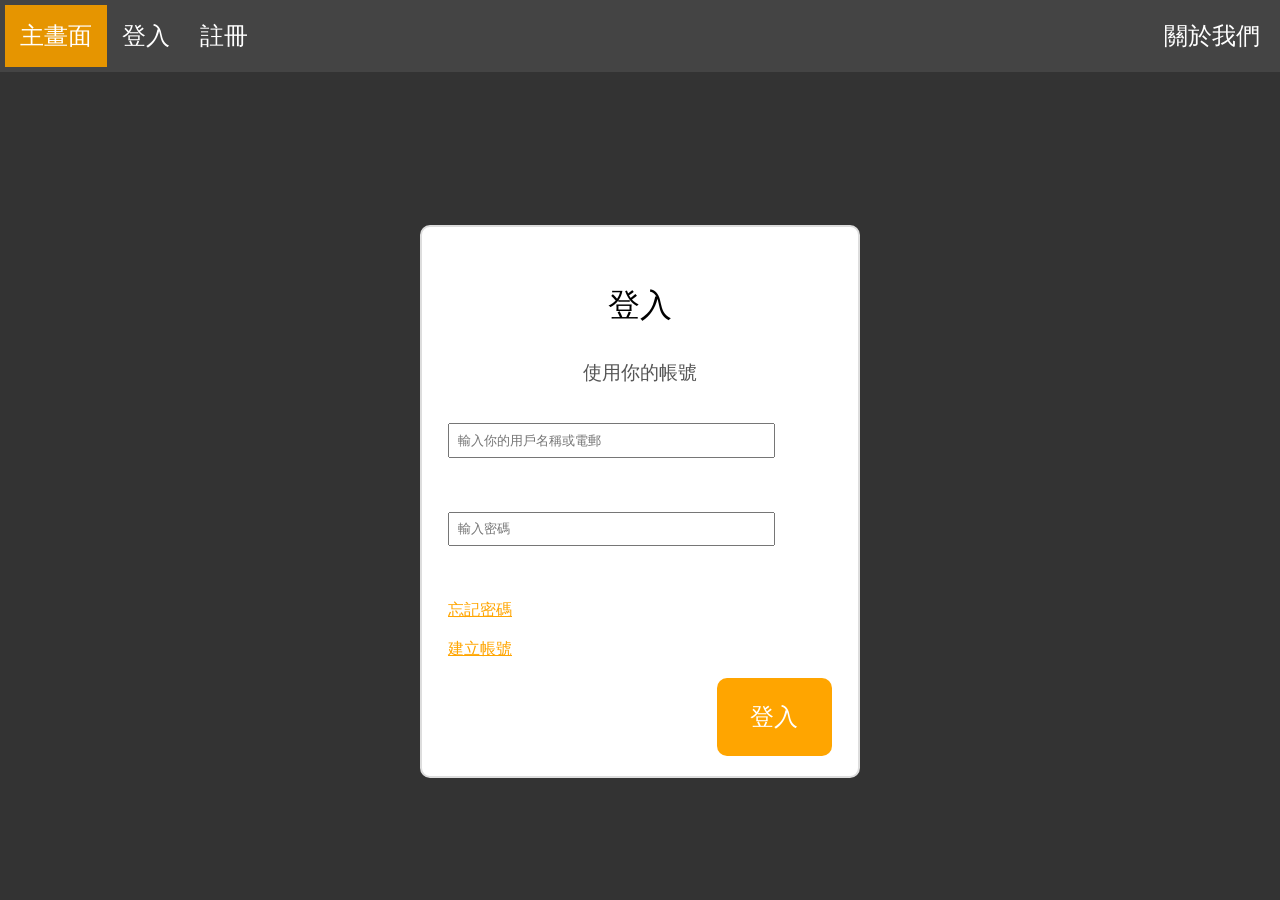
==== bc/login.html @ 20c546c4 "Add files via upload" ====
﻿<!DOCTYPE html>
<html>
<head>
<title>登入</title>
<link rel="stylesheet" href="basic.css">
<link rel="stylesheet" href="navbar.css">
</head>
<style>
    body {
        background-color: #333;
    }

    #plink {
        color: orange;
    }

    #plink:hover {
        color: #e69500;
    }

    #usId_empty, #pw_empty {
        color: #805300;
    }
</style>
<body>
<div id="banner">
        <div id="navbar">
            <ul>
                <li><a href="index.html" class="homebutton">主畫面</a></li>
                <li><a href="login.html">登入</a></li>
                <li><a href="regis.html">註冊</a></li>
                <li style="float:right"><a href="aboutus.html">關於我們</a></li>
            </ul>
        </div>
</div>

<div id="verticalborder"></div>

<div id="WF">
<div class="whiteframe">
    <div id="frametitle"><p>登入</p></div>
    <div id="framesubtitle"><p>使用你的帳號</p></div>
    <br>
    <input type="email" id="usId" placeholder="輸入你的用戶名稱或電郵">
    <br><br>
    <div id="usId_empty">你的用戶名稱或電郵不得填空格</div>
    <br><br>
    <input type="password" id="pw" placeholder="輸入密碼">
    <br><br>
    <div id="pw_empty">你的密碼不得填空格</div>
    <br><br>
    <a href="" id="plink">忘記密碼</a>
    <br><br>
    <a href="regis.html" id="plink">建立帳號</a>
    <br><br>
    <button id="orangebutton" onClick="loginbutton()">登入</button>
    <br><br><br><br>
</div>
</div>

<div id="pending">
    <div id="verticalborder" style="height:0px"></div>
    <div id="WF">
        <div class="whiteframe">
            <div style="height:200px"></div>
            <div id="headhead" style="color:black">
                正在通过CA进行身份认证，请耐心等待。
            </div>
            <div style="height:200px"></div>
        </div>
    </div>
    <div id="pendBottom" style="height:0px"></div>
</div>

<script>
function alignVB() {
    var source = document.getElementById("WF");
    var target = document.getElementById("verticalborder");
    var calHeight = (parseInt(window.innerHeight)-parseInt(source.offsetHeight))/2;
    target.style.height = calHeight + "px";
}
alignVB();

function hidePending() {
    document.getElementById("pending").style.display = "none";
}
hidePending();

function hideEmpty() {
    var idE = document.getElementById("usId_empty");
    var pwE = document.getElementById("pw_empty");
    idE.style.display = "none";
    pwE.style.display = "none";
}
hideEmpty();

function loginbutton() {
    var id = document.getElementById("usId").value;
    var pw = document.getElementById("pw").value;
    var idE = document.getElementById("usId_empty");
    var pwE = document.getElementById("pw_empty");
    var status = true;
    if (!id) {
        status = false;
        idE.style.display = "block";
    }
    else idE.style.display = "none";
    if (!pw) {
        status = false;
        pwE.style.display = "block";
    }
    else pwE.style.display = "none";
    if (status==false) {
        alert("無法登入");
    }
    else showPending();
}

function showPending() {
    document.getElementById("banner").style.display = "none";
    document.getElementById("WF").style.display = "none";
    document.getElementById("pending").style.display = "block";

    var source = document.getElementById("WF");
    var target = document.getElementById("verticalborder");
    var calHeight = (parseInt(window.innerHeight)-parseInt(source.offsetHeight))/6;
    target.style.height = calHeight + "px";
    document.getElementById("pendBottom").style.height = calHeight + "px";

    var timeout = setTimeout(closePending, 3000);
}

function closePending() {
   window.location = "account/index.html";
}
</script>
</body>
</html>
---- bc/basic.css ----
.whiteframe {
    background-color: #FFF;
    padding: 2% 2%;
    width: 30%;
    margin: auto;
    border: 2px solid #DDD;
    border-radius: 10px;
}

#frametitle {
    color: #000;
    text-align: center;
    font-size: 200%;
}

#framesubtitle {
    color: #555;
    text-align: center;
    font-size: 120%;
}

#usId {
    margin: auto;
    padding: 2%;
    width: 80%;
}

#pw {
    margin: auto;
    padding: 2%;
    width: 80%;
}

#orangebutton {
    float: right;
    background-color: orange;
    color: white;
    font-size: 150%;
    border-radius: 10px;
    border: 0px;
    padding: 6%;
    width: 30%;
}

#orangebutton:hover {
    background-color: #e69500;
    cursor: pointer;
}

#headingblock {
    background-color: #333;
    width: 100%;
}

#headingele {
    margin: auto;
    width: 60%;
}

#headhead {
    color: white;
    font-size: 48px;
    font-weight: bold;
}

#headdes {
    color: white;
    font-size: 28px;
}

#contentblockodd {
    background-color: #CCC;
    width: 100%;
}

#contentblockeven {
    background-color: white;
    width: 100%;
}
---- bc/navbar.css ----
body {
    margin: 0;
    padding: 0;
    }

#navbar {
    width: 100%;
    display: block;
    background-color: #444;
    margin: 0;
    padding: 0px;
    overflow: hidden;
    position: sticky;
    top: 0;
}

#navbar ul {
    list-style-type: none;
    margin: 0;
    padding: 5px;
    overflow: hidden;
    background-color: #444;
    top: 0;
    position: sticky;
}

#navbar li {
    float: left;
}

#navbar li a {
    display: block;
    color: white;
    font-size: 24px;
    padding: 15px;
    text-decoration: none;
}

#navbar li a:hover {
    background-color: black;
}

.homebutton {
    background-color: #e69500;
}
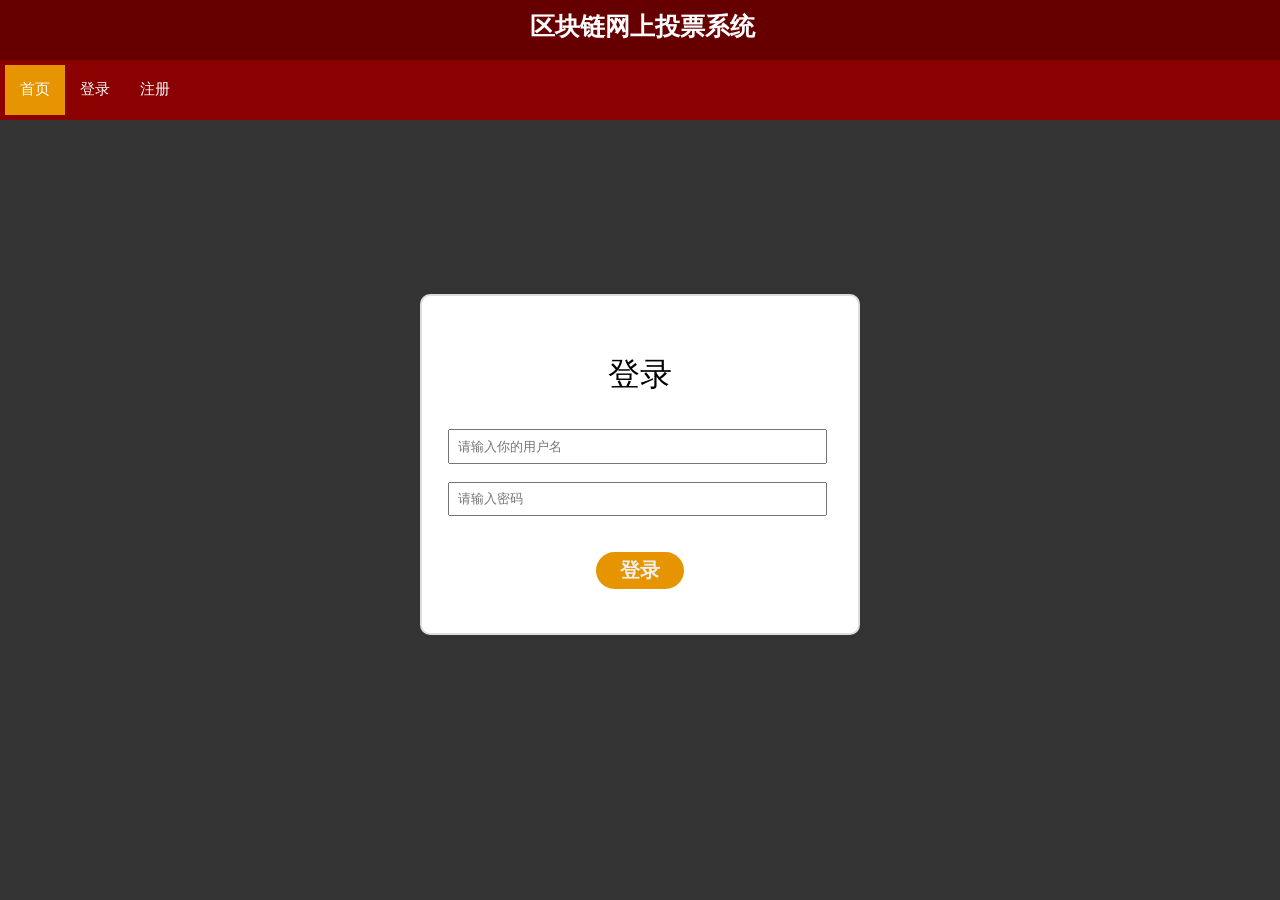
==== commit f6855b37: "Add files via upload" ====
--- a/bc/login.html
+++ b/bc/login.html
@@ -1,7 +1,7 @@
 ﻿<!DOCTYPE html>
 <html>
 <head>
-<title>登入</title>
+<title>Login</title>
 <link rel="stylesheet" href="basic.css">
 <link rel="stylesheet" href="navbar.css">
 </head>
@@ -19,120 +19,109 @@
     }
 
     #usId_empty, #pw_empty {
-        color: #805300;
+        color: red;
+        font-size: 12px;
+        padding: 1px;
+    }
+
+    #table1_title1, #table1_title2, #table1_title3 {
+        display: block;
+        background-color: #e69500;
+        border: #664200;
+        border-radius: 50px;
+        width: 23%;
+        margin: 0 auto;
+        color: #EEE;
+        font-weight: bold;
+        padding: 5px;
+        text-align: center;
+        font-size: 20px;
     }
 </style>
 <body>
-<div id="banner">
+    <div id="headingblock">
+        <div id="headingele">
+            <div id="headhead">
+                <text>区块链网上投票系统</text>
+            </div>
+        </div>
+        <br>
+    </div>
+    <div id="banner">
         <div id="navbar">
             <ul>
-                <li><a href="index.html" class="homebutton">主畫面</a></li>
-                <li><a href="login.html">登入</a></li>
-                <li><a href="regis.html">註冊</a></li>
-                <li style="float:right"><a href="aboutus.html">關於我們</a></li>
+                <li><a href="index.html" class="homebutton">首页</a></li>
+                <li>  </li>
+                <li><a href="login.html">登录</a></li>
+                <li>  </li>
+                <li><a href="regis.html">注册</a></li>
+                <!--<li style="float:right"><a href="aboutus.html">关于我们</a></li>-->
             </ul>
         </div>
-</div>
+    </div>
 
-<div id="verticalborder"></div>
+    <div id="verticalborder"></div>
 
-<div id="WF">
-<div class="whiteframe">
-    <div id="frametitle"><p>登入</p></div>
-    <div id="framesubtitle"><p>使用你的帳號</p></div>
-    <br>
-    <input type="email" id="usId" placeholder="輸入你的用戶名稱或電郵">
-    <br><br>
-    <div id="usId_empty">你的用戶名稱或電郵不得填空格</div>
-    <br><br>
-    <input type="password" id="pw" placeholder="輸入密碼">
-    <br><br>
-    <div id="pw_empty">你的密碼不得填空格</div>
-    <br><br>
-    <a href="" id="plink">忘記密碼</a>
-    <br><br>
-    <a href="regis.html" id="plink">建立帳號</a>
-    <br><br>
-    <button id="orangebutton" onClick="loginbutton()">登入</button>
-    <br><br><br><br>
-</div>
-</div>
-
-<div id="pending">
-    <div id="verticalborder" style="height:0px"></div>
     <div id="WF">
         <div class="whiteframe">
-            <div style="height:200px"></div>
-            <div id="headhead" style="color:black">
-                正在通过CA进行身份认证，请耐心等待。
-            </div>
-            <div style="height:200px"></div>
+            <div id="frametitle"><p>登录</p></div>
+            <input type="email" id="usId" style="width:360px" placeholder="请输入你的用户名">
+            <br>
+            <div id="usId_empty">用户名不能为空</div>
+            <br>
+            <input type="password" id="pw" style="width:360px" placeholder="请输入密码">
+            <br>
+            <div id="pw_empty">密码不能为空</div>
+            <!--br><br>
+            <<a href="" id="plink">忘記密碼</a>
+            <br><br>
+            <a href="regis.html" id="plink">建立帳號</a>-->
+            <br><br>
+            <button id="table1_title1" onClick="loginbutton()">登录</button>
+            <br>
         </div>
     </div>
-    <div id="pendBottom" style="height:0px"></div>
-</div>
 
-<script>
-function alignVB() {
-    var source = document.getElementById("WF");
-    var target = document.getElementById("verticalborder");
-    var calHeight = (parseInt(window.innerHeight)-parseInt(source.offsetHeight))/2;
-    target.style.height = calHeight + "px";
-}
-alignVB();
+    <div id="verticalborder"></div>
 
-function hidePending() {
-    document.getElementById("pending").style.display = "none";
-}
-hidePending();
+    <script>
+        function alignVB() {
+        var source = document.getElementById("WF");
+        var target = document.getElementById("verticalborder");
+        var calHeight = (parseInt(window.innerHeight)-parseInt(source.offsetHeight))/3;
+        target.style.height = calHeight + "px";
+        }
+        alignVB();
 
-function hideEmpty() {
-    var idE = document.getElementById("usId_empty");
-    var pwE = document.getElementById("pw_empty");
-    idE.style.display = "none";
-    pwE.style.display = "none";
-}
-hideEmpty();
+        function hideEmpty() {
+        var idE = document.getElementById("usId_empty");
+        var pwE = document.getElementById("pw_empty");
+        idE.style.display = "none";
+        pwE.style.display = "none";
+        }
+        hideEmpty();
 
-function loginbutton() {
-    var id = document.getElementById("usId").value;
-    var pw = document.getElementById("pw").value;
-    var idE = document.getElementById("usId_empty");
-    var pwE = document.getElementById("pw_empty");
-    var status = true;
-    if (!id) {
+        function loginbutton() {
+        var id = document.getElementById("usId").value;
+        var pw = document.getElementById("pw").value;
+        var idE = document.getElementById("usId_empty");
+        var pwE = document.getElementById("pw_empty");
+        var status = true;
+        if (!id) {
         status = false;
         idE.style.display = "block";
-    }
-    else idE.style.display = "none";
-    if (!pw) {
+        }
+        else idE.style.display = "none";
+        if (!pw) {
         status = false;
         pwE.style.display = "block";
-    }
-    else pwE.style.display = "none";
-    if (status==false) {
-        alert("無法登入");
-    }
-    else showPending();
-}
-
-function showPending() {
-    document.getElementById("banner").style.display = "none";
-    document.getElementById("WF").style.display = "none";
-    document.getElementById("pending").style.display = "block";
-
-    var source = document.getElementById("WF");
-    var target = document.getElementById("verticalborder");
-    var calHeight = (parseInt(window.innerHeight)-parseInt(source.offsetHeight))/6;
-    target.style.height = calHeight + "px";
-    document.getElementById("pendBottom").style.height = calHeight + "px";
-
-    var timeout = setTimeout(closePending, 3000);
-}
-
-function closePending() {
-   window.location = "account/index.html";
-}
-</script>
+        }
+        else pwE.style.display = "none";
+        if (status==false) {
+        alert("无法登录");
+        }
+        return status;
+        }
+    </script>
 </body>
 </html>
--- a/bc/basic.css
+++ b/bc/basic.css
@@ -14,7 +14,7 @@
 }
 
 #framesubtitle {
-    color: #555;
+    color: darkred;
     text-align: center;
     font-size: 120%;
 }
@@ -48,24 +48,28 @@
 }
 
 #headingblock {
-    background-color: #333;
+    background-color: #660000;
     width: 100%;
+    height: 60px;
 }
 
 #headingele {
-    margin: auto;
-    width: 60%;
+    width: 100%;
 }
 
 #headhead {
     color: white;
-    font-size: 48px;
+    font-size: 25px;
+    padding: 10px;
+    text-align: center;
+    padding-right: 5px;
+    text-decoration: none;
     font-weight: bold;
 }
 
 #headdes {
     color: white;
-    font-size: 28px;
+    font-size: 20px;
 }
 
 #contentblockodd {
--- a/bc/navbar.css
+++ b/bc/navbar.css
@@ -5,8 +5,9 @@
 
 #navbar {
     width: 100%;
+    height: 60px;
     display: block;
-    background-color: #444;
+    background-color: darkred;
     margin: 0;
     padding: 0px;
     overflow: hidden;
@@ -19,7 +20,7 @@
     margin: 0;
     padding: 5px;
     overflow: hidden;
-    background-color: #444;
+    background-color: darkred;
     top: 0;
     position: sticky;
 }
@@ -31,15 +32,18 @@
 #navbar li a {
     display: block;
     color: white;
-    font-size: 24px;
+    font-size: 15px;
+    margin: auto;
     padding: 15px;
     text-decoration: none;
 }
 
 #navbar li a:hover {
-    background-color: black;
+    background-color: #b37400;
 }
 
 .homebutton {
     background-color: #e69500;
+    width: 30px;
+    height: 20px;
 }
